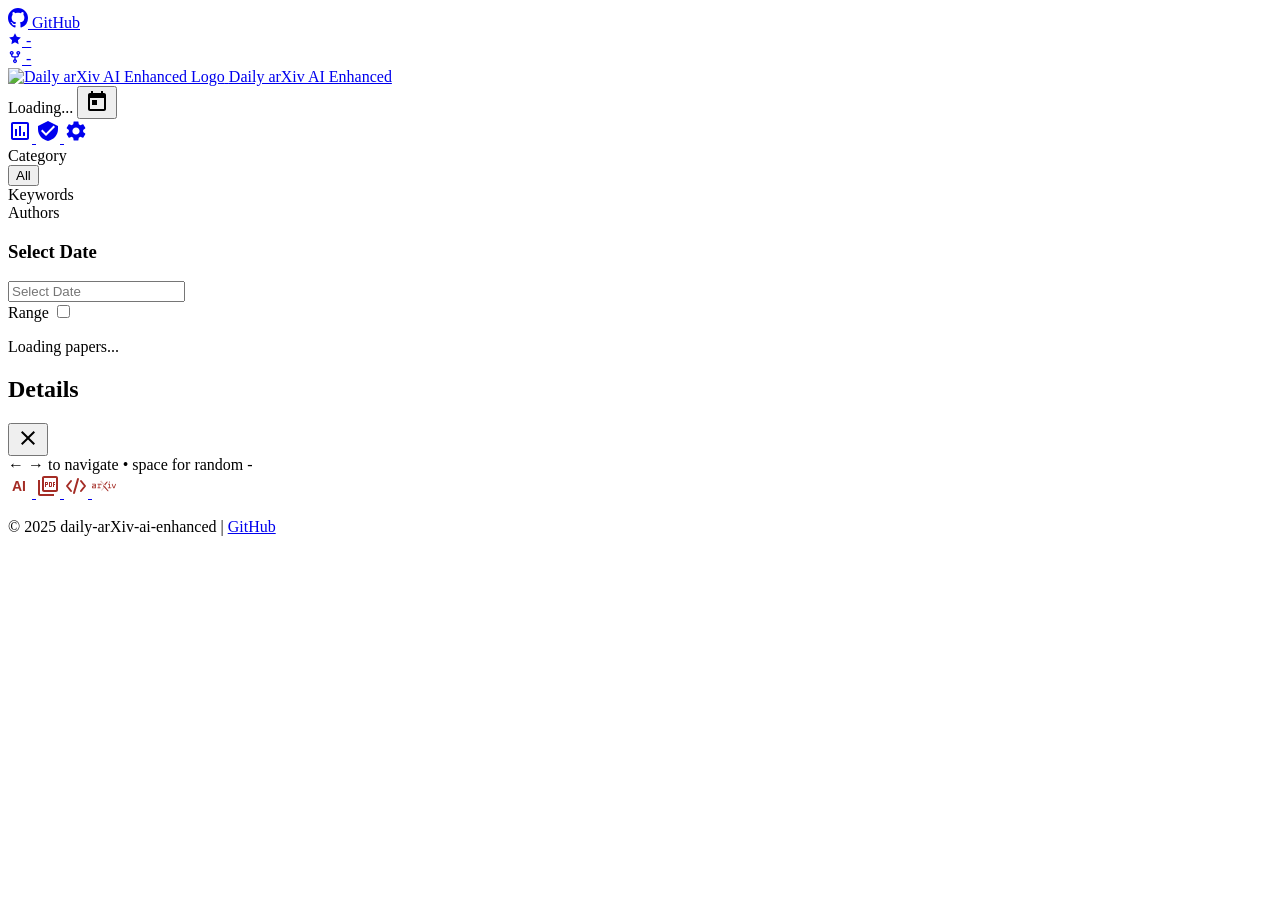
==== index.html @ 0d48d11d "feat: 添加奖励模型论文调研系统和GitHub Pages配置" ====
<!DOCTYPE html>
<html lang="zh-CN">
<head>
    <meta charset="UTF-8">
    <meta name="viewport" content="width=device-width, initial-scale=1.0">
    <meta name="description" content="daily arxiv ai-enhanced">
    <title>Daily arXiv AI Enhanced</title>
    <link rel="icon" type="image/png" href="assets/logo2-removebg-preview.png">
    <link rel="shortcut icon" type="image/png" href="assets/logo2-removebg-preview.png">
    <link rel="stylesheet" href="css/styles.css">
    <link rel="stylesheet" href="https://fonts.googleapis.com/css2?family=Inter:wght@300;400;500;600;700&display=swap">
    <link rel="stylesheet" href="https://cdn.jsdelivr.net/npm/flatpickr/dist/flatpickr.min.css">
    <script src="https://cdn.jsdelivr.net/npm/flatpickr"></script>
    <script>
        window.onerror = function(message, source, lineno, colno, error) {
            const errorDiv = document.createElement('div');
            errorDiv.style.position = 'fixed';
            errorDiv.style.bottom = '10px';
            errorDiv.style.left = '10px';
            errorDiv.style.backgroundColor = 'rgba(255, 0, 0, 0.8)';
            errorDiv.style.color = 'white';
            errorDiv.style.padding = '10px';
            errorDiv.style.borderRadius = '5px';
            errorDiv.style.zIndex = '10000';
            errorDiv.style.maxWidth = '80%';
            errorDiv.textContent = `错误: ${message} (${source}:${lineno}:${colno})`;
            document.body.appendChild(errorDiv);
            
            setTimeout(() => errorDiv.remove(), 5000);
            
            return false;
        };
    </script>
</head>
<body>
    <div class="app-container">
        <header>
            <div class="header-content">
                <div class="header-left">
                    <a href="https://github.com/dw-dengwei/daily-arXiv-ai-enhanced" target="_blank" class="github-button">
                        <svg height="20" width="20" viewBox="0 0 16 16" fill="currentColor" xmlns="http://www.w3.org/2000/svg">
                            <path fill-rule="evenodd" d="M8 0C3.58 0 0 3.58 0 8c0 3.54 2.29 6.53 5.47 7.59.4.07.55-.17.55-.38 0-.19-.01-.82-.01-1.49-2.01.37-2.53-.49-2.69-.94-.09-.23-.48-.94-.82-1.13-.28-.15-.68-.52-.01-.53.63-.01 1.08.58 1.23.82.72 1.21 1.87.87 2.33.66.07-.52.28-.87.51-1.07-1.78-.2-3.64-.89-3.64-3.95 0-.87.31-1.59.82-2.15-.08-.2-.36-1.02.08-2.12 0 0 .67-.21 2.2.82.64-.18 1.32-.27 2-.27.68 0 1.36.09 2 .27 1.53-1.04 2.2-.82 2.2-.82.44 1.1.16 1.92.08 2.12.51.56.82 1.27.82 2.15 0 3.07-1.87 3.75-3.65 3.95.29.25.54.73.54 1.48 0 1.07-.01 1.93-.01 2.2 0 .21.15.46.55.38A8.013 8.013 0 0016 8c0-4.42-3.58-8-8-8z"></path>
                        </svg>
                        <span class="github-text">GitHub</span>
                        <div class="github-stats">
                            <div class="star-badge">
                                <svg width="14" height="14" viewBox="0 0 24 24" fill="currentColor">
                                    <path d="M12 2l3.09 6.26L22 9.27l-5 4.87 1.18 6.88L12 17.77l-6.18 3.25L7 14.14 2 9.27l6.91-1.01L12 2z"/>
                                </svg>
                                <span class="star-count" id="starCount">-</span>
                            </div>
                            <div class="fork-badge">
                                <svg width="14" height="14" viewBox="0 0 16 16" fill="currentColor">
                                    <path d="M5 5.372v.878c0 .414.336.75.75.75h4.5a.75.75 0 0 0 .75-.75v-.878a2.25 2.25 0 1 1 1.5 0v.878a2.25 2.25 0 0 1-2.25 2.25h-1.5v2.128a2.251 2.251 0 1 1-1.5 0V8.5h-1.5A2.25 2.25 0 0 1 3.5 6.25v-.878a2.25 2.25 0 1 1 1.5 0ZM5 3.25a.75.75 0 1 0-1.5 0 .75.75 0 0 0 1.5 0Zm6.75.75a.75.75 0 1 0 0-1.5.75.75 0 0 0 0 1.5Zm-3 8.75a.75.75 0 1 0-1.5 0 .75.75 0 0 0 1.5 0Z"/>
                                </svg>
                                <span class="fork-count" id="forkCount">-</span>
                            </div>
                        </div>
                    </a>
                </div>
                
                <div class="header-center">
                    <a href="index.html" class="site-logo">
                        <img src="assets/logo2-removebg-preview.png" alt="Daily arXiv AI Enhanced Logo" class="logo-image">
                        <span class="site-title">Daily arXiv AI Enhanced</span>
                    </a>
                </div>
                
                <div class="header-controls">
                    <div class="date-selector">
                        <div class="date-display">
                            <span id="currentDate">Loading...</span>
                            <button id="calendarButton" class="icon-button">
                                <svg width="24" height="24" viewBox="0 0 24 24" fill="none" xmlns="http://www.w3.org/2000/svg">
                                    <path d="M19 4H18V2H16V4H8V2H6V4H5C3.89 4 3.01 4.9 3.01 6L3 20C3 21.1 3.89 22 5 22H19C20.1 22 21 21.1 21 20V6C21 4.9 20.1 4 19 4ZM19 20H5V9H19V20ZM7 11H12V16H7V11Z" fill="currentColor"/>
                                </svg>
                            </button>
                        </div>
                    </div>
                    <a href="statistic.html" class="icon-button" title="Statistics">
                        <svg width="24" height="24" viewBox="0 0 24 24" fill="none" xmlns="http://www.w3.org/2000/svg">
                            <path d="M9 17H7V10H9V17ZM13 17H11V7H13V17ZM17 17H15V13H17V17ZM19 19H5V5H19V19.1V19ZM19 3H5C3.9 3 3 3.9 3 5V19C3 20.1 3.9 21 5 21H19C20.1 21 21 20.1 21 19V5C21 3.9 20.1 3 19 3Z" fill="currentColor"/>
                        </svg>
                    </a>
                    <a href="index_reward_model.html" class="icon-button" title="Reward Model Survey">
                        <svg width="24" height="24" viewBox="0 0 24 24" fill="none" xmlns="http://www.w3.org/2000/svg">
                            <path d="M12 2L2 7V10C2 16 6 20.5 12 22C18 20.5 22 16 22 10V7L12 2ZM10 17L5 12L6.41 10.59L10 14.17L17.59 6.58L19 8L10 17Z" fill="currentColor"/>
                        </svg>
                    </a>
                    <a href="settings.html" class="icon-button" title="Settings">
                        <svg width="24" height="24" viewBox="0 0 24 24" fill="none" xmlns="http://www.w3.org/2000/svg">
                            <path d="M19.14 12.94c.04-.3.06-.61.06-.94 0-.32-.02-.64-.07-.94l2.03-1.58c.18-.14.23-.41.12-.61l-1.92-3.32c-.12-.22-.37-.29-.59-.22l-2.39.96c-.5-.38-1.03-.7-1.62-.94l-.36-2.54c-.04-.24-.24-.41-.48-.41h-3.84c-.24 0-.43.17-.47.41l-.36 2.54c-.59.24-1.13.57-1.62.94l-2.39-.96c-.22-.08-.47 0-.59.22L2.74 8.87c-.12.21-.08.47.12.61l2.03 1.58c-.05.3-.09.63-.09.94s.02.64.07.94l-2.03 1.58c-.18.14-.23.41-.12.61l1.92 3.32c.12.22.37.29.59.22l2.39-.96c.5.38 1.03.7 1.62.94l.36 2.54c.05.24.24.41.48.41h3.84c.24 0 .44-.17.47-.41l.36-2.54c.59-.24 1.13-.56 1.62-.94l2.39.96c.22.08.47 0 .59-.22l1.92-3.32c.12-.22.07-.47-.12-.61l-2.01-1.58zM12 15.6c-1.98 0-3.6-1.62-3.6-3.6s1.62-3.6 3.6-3.6 3.6 1.62 3.6 3.6-1.62 3.6-3.6 3.6z" fill="currentColor"/>
                        </svg>
                    </a>
                    <!-- <div class="view-controls">
                        <button id="toggleView" class="button">
                            <span class="view-icon">
                                <svg width="24" height="24" viewBox="0 0 24 24" fill="none" xmlns="http://www.w3.org/2000/svg">
                                    <path d="M4 11H9V5H4V11ZM4 18H9V12H4V18ZM10 18H15V12H10V18ZM16 18H21V12H16V18ZM10 11H15V5H10V11ZM16 5V11H21V5H16Z" fill="currentColor"/>
                                </svg>
                            </span>
                            <span>View</span>
                        </button>
                    </div> -->
                </div>
            </div>
            <div class="category-nav">
                <div class="category-label-container">
                    <span class="category-nav-label">Category</span>
                    <div class="category-scroll">
                        <button class="category-button active" data-category="all">All</button>
                        <!-- 分类按钮将通过 JavaScript 动态生成 -->
                    </div>
                </div>
                <!-- Keyword Tag Container -->
                <div class="keyword-label-container">
                    <span class="keyword-nav-label">Keywords</span>
                    <div class="keyword-scroll" id="keywordTags">
                        <!-- Keywords will be dynamically added here -->
                    </div>
                </div>
                <!-- Author Tag Container -->
                <div class="author-label-container">
                    <span class="author-nav-label">Authors</span>
                    <div class="author-scroll" id="authorTags">
                        <!-- Authors will be dynamically added here -->
                    </div>
                </div>
            </div>
        </header>

        <main>
            <div class="date-picker-modal" id="datePickerModal">
                <div class="date-picker-content">
                    <div class="date-picker-body">
                        <h3 class="date-picker-title">Select Date</h3>
                        <div class="flatpickr-container">
                            <input type="text" id="datepicker" placeholder="Select Date" data-input>
                        </div>
                        <div class="date-range-selector">
                            <span class="toggle-label">Range</span>
                            <label class="toggle-switch">
                                <input type="checkbox" id="dateRangeMode">
                                <span class="toggle-slider"></span>
                            </label>
                        </div>
                    </div>
                </div>
            </div>

            <div class="paper-container" id="paperContainer">
                <div class="loading-container">
                    <div class="loading-spinner"></div>
                    <p>Loading papers...</p>
                </div>
            </div>
        </main>

        <div class="paper-modal" id="paperModal">
            <div class="paper-modal-content">
                <div class="paper-modal-header">
                    <h2 id="modalTitle">Details</h2>
                    <button id="closeModal" class="icon-button">
                        <svg width="24" height="24" viewBox="0 0 24 24" fill="none" xmlns="http://www.w3.org/2000/svg">
                            <path d="M19 6.41L17.59 5L12 10.59L6.41 5L5 6.41L10.59 12L5 17.59L6.41 19L12 13.41L17.59 19L19 17.59L13.41 12L19 6.41Z" fill="currentColor"/>
                        </svg>
                    </button>
                </div>
                <div class="paper-modal-body" id="modalBody">
                </div>
                <div class="paper-modal-footer">
                    <div class="paper-navigation">
                        <span class="navigation-hint">← → to navigate • space for random</span>
                        <span id="paperPosition" class="paper-position">-</span>
                    </div>
                    <div class="paper-modal-buttons">
                    <a id="kimiChatLink" href="#" target="_blank" class="button icon-button" title="Open in KimiChat">
                        <svg width="24" height="24" viewBox="0 0 24 24" fill="none" xmlns="http://www.w3.org/2000/svg">
                            <text x="4" y="17" fill="#a42c25" font-family="Arial" font-weight="bold" font-size="14">AI</text>
                        </svg>
                    </a>
                    <a id="pdfLink" href="#" target="_blank" class="button icon-button" title="Open PDF">
                        <svg width="24" height="24" viewBox="0 0 24 24" fill="none" xmlns="http://www.w3.org/2000/svg">
                            <path d="M20 2H8C6.9 2 6 2.9 6 4V16C6 17.1 6.9 18 8 18H20C21.1 18 22 17.1 22 16V4C22 2.9 21.1 2 20 2ZM20 16H8V4H20V16ZM4 6H2V20C2 21.1 2.9 22 4 22H18V20H4V6ZM16 12V9C16 8.45 15.55 8 15 8H13V13H15C15.55 13 16 12.55 16 12ZM14 9H15V12H14V9ZM18 11H19V10H18V9H19V8H17V13H18V11ZM10 11H11C11.55 11 12 10.55 12 10V9C12 8.45 11.55 8 11 8H9V13H10V11ZM10 9H11V10H10V9Z" fill="#a42c25"/>
                        </svg>
                    </a>
                    <a id="htmlLink" href="#" target="_blank" class="button icon-button" title="Open HTML">
                        <svg width="24" height="24" viewBox="0 0 24 24" fill="none" xmlns="http://www.w3.org/2000/svg">
                            <path d="M7 17L3 12L7 7M17 17L21 12L17 7M14 5L10 19" stroke="#a42c25" stroke-width="2" stroke-linecap="round" stroke-linejoin="round"/>
                        </svg>
                    </a>
                    <a id="paperLink" href="#" target="_blank" class="button icon-button primary" title="Open in arXiv">
                        <svg width="24" height="24" viewBox="0 0 246.978 110.119" fill="none" xmlns="http://www.w3.org/2000/svg">
                            <path d="M134.811 46.23l24.36-29.89c1.492-1.989 2.2-3.03 1.492-4.723a5.142 5.142 0 0 0-4.481-3.161h0a4.024 4.024 0 0 0-3.008 1.108L127.035 37.824zM168.108 102.071l-32.363-38.283-.972 1.033-7.789-9.214-7.743-9.357-4.695 5.076a4.769 4.769 0 0 0 .015 6.53l47.786 51.074a3.913 3.913 0 0 0 3.137 1.192 4.394 4.394 0 0 0 4.027-2.818c.724-1.73-.076-3.441-1.403-5.233zM121.05 64.817l6.052 6.485-26.553 28.128a2.98 2.98 0 0 1-2.275 1.194 3.449 3.449 0 0 1-3.241-2.144c-.513-1.231.166-3.15 1.122-4.168l.023-.024.021-.026 24.851-29.448m-.047-1.882l-25.76 30.524c-1.286 1.372-2.084 3.777-1.365 5.5a4.705 4.705 0 0 0 4.4 2.914 4.191 4.191 0 0 0 3.161-1.563l27.382-29.007-7.814-8.372zM69.406 31.884c1.859 0 3.1 1.24 3.985 3.453 1.062-2.213 2.568-3.453 4.694-3.453h14.878a4.062 4.062 0 0 1 4.074 4.074v7.828c0 2.656-1.327 4.074-4.074 4.074-2.656 0-4.074-1.418-4.074-4.074V40.03H78.35a2.411 2.411 0 0 0-2.656 2.745v27.188h10.007c2.658 0 4.074 1.329 4.074 4.074s-1.416 4.074-4.074 4.074H59.311c-2.659 0-3.986-1.328-3.986-4.074s1.327-4.074 3.986-4.074h8.236V40.03h-7.263c-2.656 0-3.985-1.329-3.985-4.074 0-2.658 1.329-4.074 3.985-4.074zM181.068 31.884c2.656 0 4.074 1.416 4.074 4.074v34.007h10.1c2.746 0 4.074 1.329 4.074 4.074s-1.328 4.074-4.074 4.074h-28.607c-2.656 0-4.074-1.328-4.074-4.074s1.418-4.074 4.074-4.074h10.362V40.03h-8.533c-2.744 0-4.073-1.329-4.073-4.074 0-2.658 1.329-4.074 4.073-4.074zm4.22-17.615a5.859 5.859 0 1 1-5.819-5.819 5.9 5.9 0 0 1 5.819 5.819zM246.978 35.958a4.589 4.589 0 0 1-.267 1.594L231.835 75.63a3.722 3.722 0 0 1-3.721 2.48h-5.933a3.689 3.689 0 0 1-3.808-2.48l-15.055-38.081a3.23 3.23 0 0 1-.355-1.594 4.084 4.084 0 0 1 4.164-4.074 3.8 3.8 0 0 1 3.718 2.656l14.348 36.134 13.9-36.134a3.8 3.8 0 0 1 3.72-2.656 4.084 4.084 0 0 1 4.165 4.077zM32.445 31.884c5.018 0 8.206 3.312 8.206 8.4v37.831H5.143A4.813 4.813 0 0 1 0 73.186V60.157a8.256 8.256 0 0 1 7-8.148l25.507-3.572v-8.4H4.141A4.014 4.014 0 0 1 0 35.958c0-2.87 2.143-4.074 4.355-4.074zm.059 38.081V56.672l-24.354 3.4v9.9zM90.373 1.25h.077c1 .024 2.236 1.245 2.589 1.669l.023.028.024.026 46.664 50.433a3.173 3.173 0 0 1-.034 4.336l-4.893 5.2-6.876-8.134L88.487 7.13c-1.508-2.166-1.617-2.836-1.191-3.858a3.353 3.353 0 0 1 3.077-2.02m0-1.25a4.606 4.606 0 0 0-4.231 2.789c-.705 1.692-.2 2.88 1.349 5.1l39.493 47.722 7.789 9.214 5.853-6.221a4.417 4.417 0 0 0 .042-6.042L94.004 2.13S92.291.05 90.48.006z" fill="#a42c25"/>
                        </svg>
                    </a>
                    </div>
                </div>
            </div>
        </div>
    </div>
    
    <footer>
        <div class="footer-content">
            <p>&copy; 2025 daily-arXiv-ai-enhanced | <a href="https://github.com/dw-dengwei/daily-arXiv-ai-enhanced" target="_blank">GitHub</a></p>
        </div>
    </footer>

    <script src="js/app.js?v=1.0.1"></script>
</body>
</html>
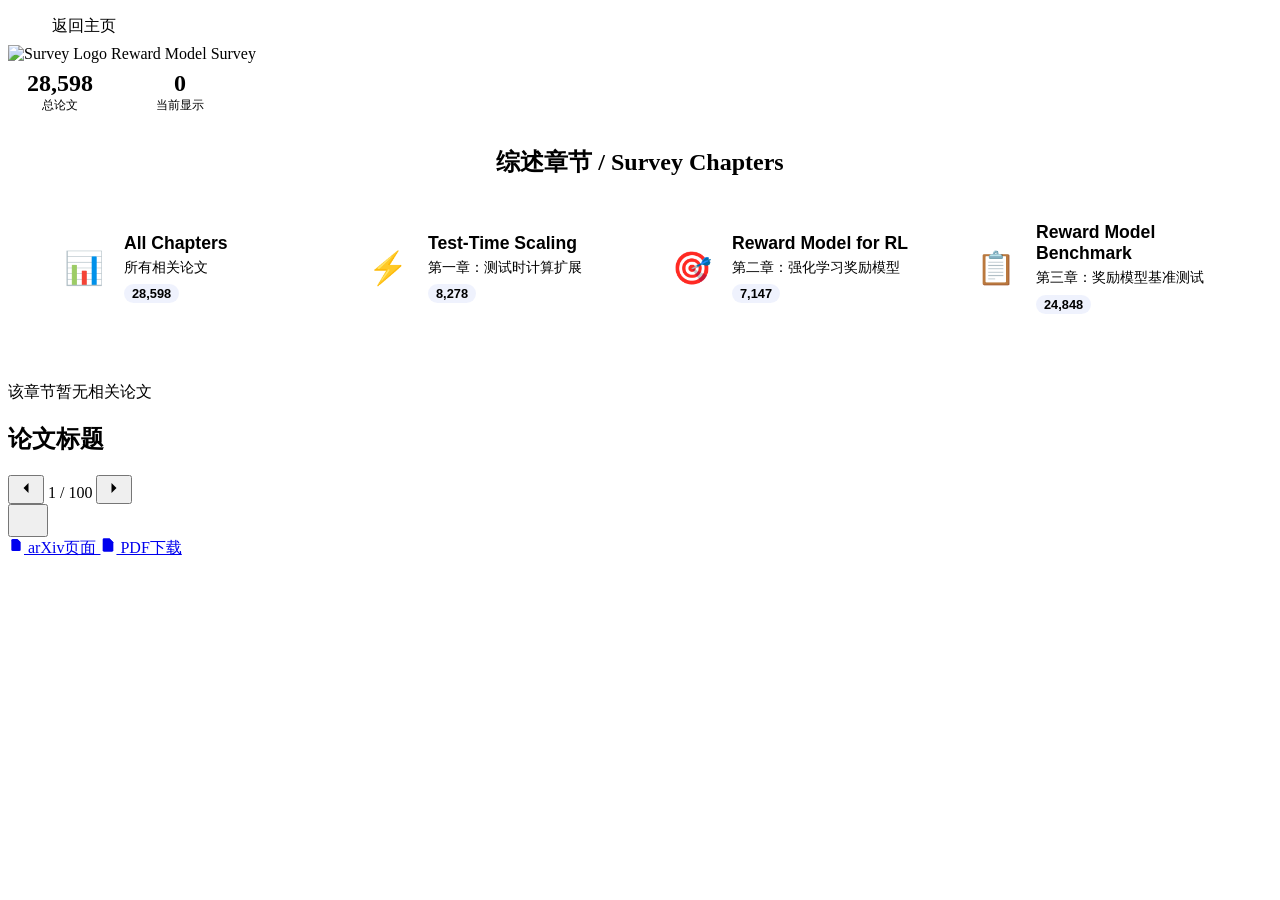
==== commit fbcbec72: "update index" ====
--- a/index.html
+++ b/index.html
@@ -3,14 +3,13 @@
 <head>
     <meta charset="UTF-8">
     <meta name="viewport" content="width=device-width, initial-scale=1.0">
-    <meta name="description" content="daily arxiv ai-enhanced">
-    <title>Daily arXiv AI Enhanced</title>
+    <meta name="description" content="Reward Model Survey - Related Papers">
+    <title>Reward Model Survey - Related Papers</title>
     <link rel="icon" type="image/png" href="assets/logo2-removebg-preview.png">
     <link rel="shortcut icon" type="image/png" href="assets/logo2-removebg-preview.png">
     <link rel="stylesheet" href="css/styles.css">
+    <link rel="stylesheet" href="css/reward_model_survey.css">
     <link rel="stylesheet" href="https://fonts.googleapis.com/css2?family=Inter:wght@300;400;500;600;700&display=swap">
-    <link rel="stylesheet" href="https://cdn.jsdelivr.net/npm/flatpickr/dist/flatpickr.min.css">
-    <script src="https://cdn.jsdelivr.net/npm/flatpickr"></script>
     <script>
         window.onerror = function(message, source, lineno, colno, error) {
             const errorDiv = document.createElement('div');
@@ -37,175 +36,153 @@
         <header>
             <div class="header-content">
                 <div class="header-left">
-                    <a href="https://github.com/dw-dengwei/daily-arXiv-ai-enhanced" target="_blank" class="github-button">
-                        <svg height="20" width="20" viewBox="0 0 16 16" fill="currentColor" xmlns="http://www.w3.org/2000/svg">
-                            <path fill-rule="evenodd" d="M8 0C3.58 0 0 3.58 0 8c0 3.54 2.29 6.53 5.47 7.59.4.07.55-.17.55-.38 0-.19-.01-.82-.01-1.49-2.01.37-2.53-.49-2.69-.94-.09-.23-.48-.94-.82-1.13-.28-.15-.68-.52-.01-.53.63-.01 1.08.58 1.23.82.72 1.21 1.87.87 2.33.66.07-.52.28-.87.51-1.07-1.78-.2-3.64-.89-3.64-3.95 0-.87.31-1.59.82-2.15-.08-.2-.36-1.02.08-2.12 0 0 .67-.21 2.2.82.64-.18 1.32-.27 2-.27.68 0 1.36.09 2 .27 1.53-1.04 2.2-.82 2.2-.82.44 1.1.16 1.92.08 2.12.51.56.82 1.27.82 2.15 0 3.07-1.87 3.75-3.65 3.95.29.25.54.73.54 1.48 0 1.07-.01 1.93-.01 2.2 0 .21.15.46.55.38A8.013 8.013 0 0016 8c0-4.42-3.58-8-8-8z"></path>
+                    <a href="index.html" class="back-button">
+                        <svg width="20" height="20" viewBox="0 0 24 24" fill="currentColor">
+                            <path d="M19 12H5m0 0l7 7m-7-7l7-7"/>
                         </svg>
-                        <span class="github-text">GitHub</span>
-                        <div class="github-stats">
-                            <div class="star-badge">
-                                <svg width="14" height="14" viewBox="0 0 24 24" fill="currentColor">
-                                    <path d="M12 2l3.09 6.26L22 9.27l-5 4.87 1.18 6.88L12 17.77l-6.18 3.25L7 14.14 2 9.27l6.91-1.01L12 2z"/>
-                                </svg>
-                                <span class="star-count" id="starCount">-</span>
-                            </div>
-                            <div class="fork-badge">
-                                <svg width="14" height="14" viewBox="0 0 16 16" fill="currentColor">
-                                    <path d="M5 5.372v.878c0 .414.336.75.75.75h4.5a.75.75 0 0 0 .75-.75v-.878a2.25 2.25 0 1 1 1.5 0v.878a2.25 2.25 0 0 1-2.25 2.25h-1.5v2.128a2.251 2.251 0 1 1-1.5 0V8.5h-1.5A2.25 2.25 0 0 1 3.5 6.25v-.878a2.25 2.25 0 1 1 1.5 0ZM5 3.25a.75.75 0 1 0-1.5 0 .75.75 0 0 0 1.5 0Zm6.75.75a.75.75 0 1 0 0-1.5.75.75 0 0 0 0 1.5Zm-3 8.75a.75.75 0 1 0-1.5 0 .75.75 0 0 0 1.5 0Z"/>
-                                </svg>
-                                <span class="fork-count" id="forkCount">-</span>
-                            </div>
-                        </div>
+                        <span>返回主页</span>
                     </a>
                 </div>
                 
                 <div class="header-center">
-                    <a href="index.html" class="site-logo">
-                        <img src="assets/logo2-removebg-preview.png" alt="Daily arXiv AI Enhanced Logo" class="logo-image">
-                        <span class="site-title">Daily arXiv AI Enhanced</span>
-                    </a>
+                    <div class="site-logo">
+                        <img src="assets/logo2-removebg-preview.png" alt="Survey Logo" class="logo-image">
+                        <span class="site-title">Reward Model Survey</span>
+                    </div>
                 </div>
                 
                 <div class="header-controls">
-                    <div class="date-selector">
-                        <div class="date-display">
-                            <span id="currentDate">Loading...</span>
-                            <button id="calendarButton" class="icon-button">
-                                <svg width="24" height="24" viewBox="0 0 24 24" fill="none" xmlns="http://www.w3.org/2000/svg">
-                                    <path d="M19 4H18V2H16V4H8V2H6V4H5C3.89 4 3.01 4.9 3.01 6L3 20C3 21.1 3.89 22 5 22H19C20.1 22 21 21.1 21 20V6C21 4.9 20.1 4 19 4ZM19 20H5V9H19V20ZM7 11H12V16H7V11Z" fill="currentColor"/>
-                                </svg>
-                            </button>
+                    <div class="survey-stats">
+                        <div class="stat-item">
+                            <span class="stat-number" id="totalPapers">0</span>
+                            <span class="stat-label">总论文</span>
                         </div>
-                    </div>
-                    <a href="statistic.html" class="icon-button" title="Statistics">
-                        <svg width="24" height="24" viewBox="0 0 24 24" fill="none" xmlns="http://www.w3.org/2000/svg">
-                            <path d="M9 17H7V10H9V17ZM13 17H11V7H13V17ZM17 17H15V13H17V17ZM19 19H5V5H19V19.1V19ZM19 3H5C3.9 3 3 3.9 3 5V19C3 20.1 3.9 21 5 21H19C20.1 21 21 20.1 21 19V5C21 3.9 20.1 3 19 3Z" fill="currentColor"/>
-                        </svg>
-                    </a>
-                    <a href="index_reward_model.html" class="icon-button" title="Reward Model Survey">
-                        <svg width="24" height="24" viewBox="0 0 24 24" fill="none" xmlns="http://www.w3.org/2000/svg">
-                            <path d="M12 2L2 7V10C2 16 6 20.5 12 22C18 20.5 22 16 22 10V7L12 2ZM10 17L5 12L6.41 10.59L10 14.17L17.59 6.58L19 8L10 17Z" fill="currentColor"/>
-                        </svg>
-                    </a>
-                    <a href="settings.html" class="icon-button" title="Settings">
-                        <svg width="24" height="24" viewBox="0 0 24 24" fill="none" xmlns="http://www.w3.org/2000/svg">
-                            <path d="M19.14 12.94c.04-.3.06-.61.06-.94 0-.32-.02-.64-.07-.94l2.03-1.58c.18-.14.23-.41.12-.61l-1.92-3.32c-.12-.22-.37-.29-.59-.22l-2.39.96c-.5-.38-1.03-.7-1.62-.94l-.36-2.54c-.04-.24-.24-.41-.48-.41h-3.84c-.24 0-.43.17-.47.41l-.36 2.54c-.59.24-1.13.57-1.62.94l-2.39-.96c-.22-.08-.47 0-.59.22L2.74 8.87c-.12.21-.08.47.12.61l2.03 1.58c-.05.3-.09.63-.09.94s.02.64.07.94l-2.03 1.58c-.18.14-.23.41-.12.61l1.92 3.32c.12.22.37.29.59.22l2.39-.96c.5.38 1.03.7 1.62.94l.36 2.54c.05.24.24.41.48.41h3.84c.24 0 .44-.17.47-.41l.36-2.54c.59-.24 1.13-.56 1.62-.94l2.39.96c.22.08.47 0 .59-.22l1.92-3.32c.12-.22.07-.47-.12-.61l-2.01-1.58zM12 15.6c-1.98 0-3.6-1.62-3.6-3.6s1.62-3.6 3.6-3.6 3.6 1.62 3.6 3.6-1.62 3.6-3.6 3.6z" fill="currentColor"/>
-                        </svg>
-                    </a>
-                    <!-- <div class="view-controls">
-                        <button id="toggleView" class="button">
-                            <span class="view-icon">
-                                <svg width="24" height="24" viewBox="0 0 24 24" fill="none" xmlns="http://www.w3.org/2000/svg">
-                                    <path d="M4 11H9V5H4V11ZM4 18H9V12H4V18ZM10 18H15V12H10V18ZM16 18H21V12H16V18ZM10 11H15V5H10V11ZM16 5V11H21V5H16Z" fill="currentColor"/>
-                                </svg>
-                            </span>
-                            <span>View</span>
-                        </button>
-                    </div> -->
-                </div>
-            </div>
-            <div class="category-nav">
-                <div class="category-label-container">
-                    <span class="category-nav-label">Category</span>
-                    <div class="category-scroll">
-                        <button class="category-button active" data-category="all">All</button>
-                        <!-- 分类按钮将通过 JavaScript 动态生成 -->
-                    </div>
-                </div>
-                <!-- Keyword Tag Container -->
-                <div class="keyword-label-container">
-                    <span class="keyword-nav-label">Keywords</span>
-                    <div class="keyword-scroll" id="keywordTags">
-                        <!-- Keywords will be dynamically added here -->
-                    </div>
-                </div>
-                <!-- Author Tag Container -->
-                <div class="author-label-container">
-                    <span class="author-nav-label">Authors</span>
-                    <div class="author-scroll" id="authorTags">
-                        <!-- Authors will be dynamically added here -->
+                        <div class="stat-item">
+                            <span class="stat-number" id="filteredPapers">0</span>
+                            <span class="stat-label">当前显示</span>
+                        </div>
                     </div>
                 </div>
             </div>
         </header>
 
         <main>
-            <div class="date-picker-modal" id="datePickerModal">
-                <div class="date-picker-content">
-                    <div class="date-picker-body">
-                        <h3 class="date-picker-title">Select Date</h3>
-                        <div class="flatpickr-container">
-                            <input type="text" id="datepicker" placeholder="Select Date" data-input>
-                        </div>
-                        <div class="date-range-selector">
-                            <span class="toggle-label">Range</span>
-                            <label class="toggle-switch">
-                                <input type="checkbox" id="dateRangeMode">
-                                <span class="toggle-slider"></span>
-                            </label>
-                        </div>
+            <!-- 章节选择器 -->
+            <div class="chapter-selector-container">
+                <div class="chapter-selector">
+                    <h2>综述章节 / Survey Chapters</h2>
+                    <div class="chapter-buttons">
+                        <button class="chapter-button active" data-chapter="all">
+                            <div class="chapter-icon">📊</div>
+                            <div class="chapter-info">
+                                <span class="chapter-title">All Chapters</span>
+                                <span class="chapter-subtitle">所有相关论文</span>
+                                <span class="chapter-count" id="allCount">0</span>
+                            </div>
+                        </button>
+                        <button class="chapter-button" data-chapter="test_time_scaling">
+                            <div class="chapter-icon">⚡</div>
+                            <div class="chapter-info">
+                                <span class="chapter-title">Test-Time Scaling</span>
+                                <span class="chapter-subtitle">第一章：测试时计算扩展</span>
+                                <span class="chapter-count" id="testTimeCount">0</span>
+                            </div>
+                        </button>
+                        <button class="chapter-button" data-chapter="reward_model_rl">
+                            <div class="chapter-icon">🎯</div>
+                            <div class="chapter-info">
+                                <span class="chapter-title">Reward Model for RL</span>
+                                <span class="chapter-subtitle">第二章：强化学习奖励模型</span>
+                                <span class="chapter-count" id="rewardRLCount">0</span>
+                            </div>
+                        </button>
+                        <button class="chapter-button" data-chapter="reward_model_benchmark">
+                            <div class="chapter-icon">📋</div>
+                            <div class="chapter-info">
+                                <span class="chapter-title">Reward Model Benchmark</span>
+                                <span class="chapter-subtitle">第三章：奖励模型基准测试</span>
+                                <span class="chapter-count" id="benchmarkCount">0</span>
+                            </div>
+                        </button>
                     </div>
                 </div>
             </div>
 
-            <div class="paper-container" id="paperContainer">
-                <div class="loading-container">
+            <!-- 关键词显示区域 -->
+            <div class="keywords-container" id="keywordsContainer" style="display: none;">
+                <div class="keywords-content">
+                    <h3>热门关键词 / Top Keywords</h3>
+                    <div class="keywords-tags" id="keywordsTags"></div>
+                </div>
+            </div>
+
+            <!-- 论文列表 -->
+            <div class="papers-section">
+                <div class="loading-container" id="loadingContainer">
                     <div class="loading-spinner"></div>
-                    <p>Loading papers...</p>
+                    <p>加载论文数据...</p>
+                </div>
+                
+                <div class="paper-container" id="paperContainer">
+                    <!-- 论文卡片将在这里动态生成 -->
                 </div>
             </div>
         </main>
 
+        <!-- 论文详情模态框 -->
         <div class="paper-modal" id="paperModal">
             <div class="paper-modal-content">
                 <div class="paper-modal-header">
-                    <h2 id="modalTitle">Details</h2>
-                    <button id="closeModal" class="icon-button">
-                        <svg width="24" height="24" viewBox="0 0 24 24" fill="none" xmlns="http://www.w3.org/2000/svg">
-                            <path d="M19 6.41L17.59 5L12 10.59L6.41 5L5 6.41L10.59 12L5 17.59L6.41 19L12 13.41L17.59 19L19 17.59L13.41 12L19 6.41Z" fill="currentColor"/>
-                        </svg>
-                    </button>
+                    <h2 id="modalTitle">论文标题</h2>
+                    <div class="modal-controls">
+                        <div class="paper-navigation">
+                            <button id="prevPaper" class="nav-button" title="上一篇">
+                                <svg width="20" height="20" viewBox="0 0 24 24" fill="currentColor">
+                                    <path d="M15 18l-6-6 6-6"/>
+                                </svg>
+                            </button>
+                            <span id="paperPosition" class="paper-position">1 / 100</span>
+                            <button id="nextPaper" class="nav-button" title="下一篇">
+                                <svg width="20" height="20" viewBox="0 0 24 24" fill="currentColor">
+                                    <path d="M9 18l6-6-6-6"/>
+                                </svg>
+                            </button>
+                        </div>
+                        <button id="closeModal" class="close-button">
+                            <svg width="24" height="24" viewBox="0 0 24 24" fill="currentColor">
+                                <path d="M6 18L18 6M6 6l12 12"/>
+                            </svg>
+                        </button>
+                    </div>
                 </div>
                 <div class="paper-modal-body" id="modalBody">
+                    <!-- 论文详情内容 -->
                 </div>
                 <div class="paper-modal-footer">
-                    <div class="paper-navigation">
-                        <span class="navigation-hint">← → to navigate • space for random</span>
-                        <span id="paperPosition" class="paper-position">-</span>
-                    </div>
-                    <div class="paper-modal-buttons">
-                    <a id="kimiChatLink" href="#" target="_blank" class="button icon-button" title="Open in KimiChat">
-                        <svg width="24" height="24" viewBox="0 0 24 24" fill="none" xmlns="http://www.w3.org/2000/svg">
-                            <text x="4" y="17" fill="#a42c25" font-family="Arial" font-weight="bold" font-size="14">AI</text>
-                        </svg>
-                    </a>
-                    <a id="pdfLink" href="#" target="_blank" class="button icon-button" title="Open PDF">
-                        <svg width="24" height="24" viewBox="0 0 24 24" fill="none" xmlns="http://www.w3.org/2000/svg">
-                            <path d="M20 2H8C6.9 2 6 2.9 6 4V16C6 17.1 6.9 18 8 18H20C21.1 18 22 17.1 22 16V4C22 2.9 21.1 2 20 2ZM20 16H8V4H20V16ZM4 6H2V20C2 21.1 2.9 22 4 22H18V20H4V6ZM16 12V9C16 8.45 15.55 8 15 8H13V13H15C15.55 13 16 12.55 16 12ZM14 9H15V12H14V9ZM18 11H19V10H18V9H19V8H17V13H18V11ZM10 11H11C11.55 11 12 10.55 12 10V9C12 8.45 11.55 8 11 8H9V13H10V11ZM10 9H11V10H10V9Z" fill="#a42c25"/>
-                        </svg>
-                    </a>
-                    <a id="htmlLink" href="#" target="_blank" class="button icon-button" title="Open HTML">
-                        <svg width="24" height="24" viewBox="0 0 24 24" fill="none" xmlns="http://www.w3.org/2000/svg">
-                            <path d="M7 17L3 12L7 7M17 17L21 12L17 7M14 5L10 19" stroke="#a42c25" stroke-width="2" stroke-linecap="round" stroke-linejoin="round"/>
-                        </svg>
-                    </a>
-                    <a id="paperLink" href="#" target="_blank" class="button icon-button primary" title="Open in arXiv">
-                        <svg width="24" height="24" viewBox="0 0 246.978 110.119" fill="none" xmlns="http://www.w3.org/2000/svg">
-                            <path d="M134.811 46.23l24.36-29.89c1.492-1.989 2.2-3.03 1.492-4.723a5.142 5.142 0 0 0-4.481-3.161h0a4.024 4.024 0 0 0-3.008 1.108L127.035 37.824zM168.108 102.071l-32.363-38.283-.972 1.033-7.789-9.214-7.743-9.357-4.695 5.076a4.769 4.769 0 0 0 .015 6.53l47.786 51.074a3.913 3.913 0 0 0 3.137 1.192 4.394 4.394 0 0 0 4.027-2.818c.724-1.73-.076-3.441-1.403-5.233zM121.05 64.817l6.052 6.485-26.553 28.128a2.98 2.98 0 0 1-2.275 1.194 3.449 3.449 0 0 1-3.241-2.144c-.513-1.231.166-3.15 1.122-4.168l.023-.024.021-.026 24.851-29.448m-.047-1.882l-25.76 30.524c-1.286 1.372-2.084 3.777-1.365 5.5a4.705 4.705 0 0 0 4.4 2.914 4.191 4.191 0 0 0 3.161-1.563l27.382-29.007-7.814-8.372zM69.406 31.884c1.859 0 3.1 1.24 3.985 3.453 1.062-2.213 2.568-3.453 4.694-3.453h14.878a4.062 4.062 0 0 1 4.074 4.074v7.828c0 2.656-1.327 4.074-4.074 4.074-2.656 0-4.074-1.418-4.074-4.074V40.03H78.35a2.411 2.411 0 0 0-2.656 2.745v27.188h10.007c2.658 0 4.074 1.329 4.074 4.074s-1.416 4.074-4.074 4.074H59.311c-2.659 0-3.986-1.328-3.986-4.074s1.327-4.074 3.986-4.074h8.236V40.03h-7.263c-2.656 0-3.985-1.329-3.985-4.074 0-2.658 1.329-4.074 3.985-4.074zM181.068 31.884c2.656 0 4.074 1.416 4.074 4.074v34.007h10.1c2.746 0 4.074 1.329 4.074 4.074s-1.328 4.074-4.074 4.074h-28.607c-2.656 0-4.074-1.328-4.074-4.074s1.418-4.074 4.074-4.074h10.362V40.03h-8.533c-2.744 0-4.073-1.329-4.073-4.074 0-2.658 1.329-4.074 4.073-4.074zm4.22-17.615a5.859 5.859 0 1 1-5.819-5.819 5.9 5.9 0 0 1 5.819 5.819zM246.978 35.958a4.589 4.589 0 0 1-.267 1.594L231.835 75.63a3.722 3.722 0 0 1-3.721 2.48h-5.933a3.689 3.689 0 0 1-3.808-2.48l-15.055-38.081a3.23 3.23 0 0 1-.355-1.594 4.084 4.084 0 0 1 4.164-4.074 3.8 3.8 0 0 1 3.718 2.656l14.348 36.134 13.9-36.134a3.8 3.8 0 0 1 3.72-2.656 4.084 4.084 0 0 1 4.165 4.077zM32.445 31.884c5.018 0 8.206 3.312 8.206 8.4v37.831H5.143A4.813 4.813 0 0 1 0 73.186V60.157a8.256 8.256 0 0 1 7-8.148l25.507-3.572v-8.4H4.141A4.014 4.014 0 0 1 0 35.958c0-2.87 2.143-4.074 4.355-4.074zm.059 38.081V56.672l-24.354 3.4v9.9zM90.373 1.25h.077c1 .024 2.236 1.245 2.589 1.669l.023.028.024.026 46.664 50.433a3.173 3.173 0 0 1-.034 4.336l-4.893 5.2-6.876-8.134L88.487 7.13c-1.508-2.166-1.617-2.836-1.191-3.858a3.353 3.353 0 0 1 3.077-2.02m0-1.25a4.606 4.606 0 0 0-4.231 2.789c-.705 1.692-.2 2.88 1.349 5.1l39.493 47.722 7.789 9.214 5.853-6.221a4.417 4.417 0 0 0 .042-6.042L94.004 2.13S92.291.05 90.48.006z" fill="#a42c25"/>
-                        </svg>
-                    </a>
+                    <div class="modal-links">
+                        <a id="paperLink" href="#" target="_blank" class="modal-link">
+                            <svg width="16" height="16" viewBox="0 0 24 24" fill="currentColor">
+                                <path d="M14 3v4a1 1 0 0 0 1 1h4"/>
+                                <path d="M17 21H7a2 2 0 0 1-2-2V5a2 2 0 0 1 2-2h7l5 5v11a2 2 0 0 1-2 2z"/>
+                            </svg>
+                            arXiv页面
+                        </a>
+                        <a id="pdfLink" href="#" target="_blank" class="modal-link">
+                            <svg width="16" height="16" viewBox="0 0 24 24" fill="currentColor">
+                                <path d="M14 2H6a2 2 0 0 0-2 2v16a2 2 0 0 0 2 2h12a2 2 0 0 0 2-2V8z"/>
+                                <path d="M14 2v6h6"/>
+                                <path d="M16 13H8"/>
+                                <path d="M16 17H8"/>
+                                <path d="M10 9H8"/>
+                            </svg>
+                            PDF下载
+                        </a>
                     </div>
                 </div>
             </div>
         </div>
     </div>
-    
-    <footer>
-        <div class="footer-content">
-            <p>&copy; 2025 daily-arXiv-ai-enhanced | <a href="https://github.com/dw-dengwei/daily-arXiv-ai-enhanced" target="_blank">GitHub</a></p>
-        </div>
-    </footer>
 
-    <script src="js/app.js?v=1.0.1"></script>
+    <script src="js/reward_model_survey.js"></script>
 </body>
-</html> +</html>
--- a/css/reward_model_survey.css
+++ b/css/reward_model_survey.css
@@ -0,0 +1,379 @@
+/* 综述论文页面特定样式 */
+
+/* 返回按钮样式 */
+.back-button {
+    display: flex;
+    align-items: center;
+    gap: 8px;
+    padding: 8px 16px;
+    border-radius: var(--radius-sm);
+    font-weight: 500;
+    transition: var(--transition);
+    background-color: var(--background-hover);
+    color: var(--text-color);
+    text-decoration: none;
+}
+
+.back-button:hover {
+    background-color: var(--border-color);
+    transform: translateX(-2px);
+}
+
+/* 统计信息样式 */
+.survey-stats {
+    display: flex;
+    gap: 16px;
+    align-items: center;
+}
+
+.stat-item {
+    display: flex;
+    flex-direction: column;
+    align-items: center;
+    padding: 8px 12px;
+    background: var(--gradient-light);
+    border-radius: var(--radius-sm);
+    min-width: 80px;
+}
+
+.stat-number {
+    font-size: 1.5rem;
+    font-weight: 700;
+    color: var(--primary-color);
+    line-height: 1;
+}
+
+.stat-label {
+    font-size: 0.75rem;
+    color: var(--text-secondary);
+    margin-top: 2px;
+}
+
+/* 章节选择器样式 */
+.chapter-selector-container {
+    background: white;
+    border-bottom: 1px solid var(--border-color);
+    padding: 24px 0;
+    margin-bottom: 24px;
+}
+
+.chapter-selector {
+    max-width: 1200px;
+    margin: 0 auto;
+    padding: 0 24px;
+}
+
+.chapter-selector h2 {
+    margin: 0 0 24px 0;
+    color: var(--text-color);
+    font-size: 1.5rem;
+    font-weight: 600;
+    text-align: center;
+}
+
+.chapter-buttons {
+    display: grid;
+    grid-template-columns: repeat(auto-fit, minmax(280px, 1fr));
+    gap: 16px;
+    max-width: 1200px;
+}
+
+.chapter-button {
+    display: flex;
+    align-items: center;
+    gap: 16px;
+    padding: 20px;
+    border: 2px solid var(--border-color);
+    border-radius: var(--radius-md);
+    background: white;
+    cursor: pointer;
+    transition: all 0.3s ease;
+    text-align: left;
+    position: relative;
+    overflow: hidden;
+}
+
+.chapter-button:hover {
+    border-color: var(--primary-color);
+    transform: translateY(-2px);
+    box-shadow: var(--shadow-md);
+}
+
+.chapter-button.active {
+    border-color: var(--primary-color);
+    background: var(--gradient-light);
+    box-shadow: var(--shadow-md);
+}
+
+.chapter-button.active::before {
+    content: '';
+    position: absolute;
+    top: 0;
+    left: 0;
+    width: 4px;
+    height: 100%;
+    background: var(--gradient-primary);
+}
+
+.chapter-icon {
+    font-size: 2rem;
+    min-width: 48px;
+    display: flex;
+    align-items: center;
+    justify-content: center;
+}
+
+.chapter-info {
+    flex: 1;
+    display: flex;
+    flex-direction: column;
+    gap: 4px;
+}
+
+.chapter-title {
+    font-size: 1.1rem;
+    font-weight: 600;
+    color: var(--text-color);
+    line-height: 1.2;
+}
+
+.chapter-subtitle {
+    font-size: 0.9rem;
+    color: var(--text-secondary);
+    line-height: 1.3;
+}
+
+.chapter-count {
+    font-size: 0.8rem;
+    font-weight: 600;
+    color: var(--primary-color);
+    background: rgba(102, 126, 234, 0.1);
+    padding: 2px 8px;
+    border-radius: 12px;
+    align-self: flex-start;
+    margin-top: 4px;
+}
+
+/* 关键词容器样式 */
+.keywords-container {
+    background: var(--gradient-light);
+    border-radius: var(--radius-md);
+    padding: 20px;
+    margin: 0 24px 24px 24px;
+    border: 1px solid var(--border-color);
+}
+
+.keywords-content h3 {
+    margin: 0 0 16px 0;
+    color: var(--text-color);
+    font-size: 1.1rem;
+    font-weight: 600;
+}
+
+.keywords-tags {
+    display: flex;
+    flex-wrap: wrap;
+    gap: 8px;
+}
+
+.keyword-tag {
+    display: inline-flex;
+    align-items: center;
+    gap: 6px;
+    padding: 6px 12px;
+    background: white;
+    border: 1px solid var(--border-color);
+    border-radius: 20px;
+    font-size: 0.85rem;
+    color: var(--text-color);
+    transition: var(--transition);
+}
+
+.keyword-tag:hover {
+    border-color: var(--primary-color);
+    background: rgba(102, 126, 234, 0.05);
+}
+
+.keyword-count {
+    background: var(--primary-color);
+    color: white;
+    font-size: 0.75rem;
+    font-weight: 600;
+    padding: 2px 6px;
+    border-radius: 10px;
+    min-width: 20px;
+    text-align: center;
+}
+
+/* 论文卡片增强样式 */
+.chapter-tag {
+    display: inline-block;
+    padding: 4px 8px;
+    margin: 2px 4px 2px 0;
+    background: var(--primary-color);
+    color: white;
+    border-radius: 12px;
+    font-size: 0.75rem;
+    font-weight: 500;
+    cursor: help;
+}
+
+.chapter-tag[data-chapter="test_time_scaling"] {
+    background: #10b981; /* emerald */
+}
+
+.chapter-tag[data-chapter="reward_model_rl"] {
+    background: #f59e0b; /* amber */
+}
+
+.chapter-tag[data-chapter="reward_model_benchmark"] {
+    background: #8b5cf6; /* violet */
+}
+
+/* 论文详情中的综述相关性 */
+.survey-relevance {
+    background: var(--gradient-light);
+    padding: 16px;
+    border-radius: var(--radius-sm);
+    margin: 16px 0;
+    border-left: 4px solid var(--primary-color);
+}
+
+.survey-relevance h4 {
+    margin: 0 0 12px 0;
+    color: var(--text-color);
+    font-size: 1rem;
+    font-weight: 600;
+}
+
+.relevance-item {
+    margin-bottom: 12px;
+    padding: 8px 0;
+    border-bottom: 1px solid var(--border-color);
+}
+
+.relevance-item:last-child {
+    border-bottom: none;
+    margin-bottom: 0;
+}
+
+.matched-keywords {
+    font-size: 0.85rem;
+    color: var(--text-secondary);
+    margin-top: 4px;
+    font-style: italic;
+}
+
+/* 响应式设计 */
+@media (max-width: 768px) {
+    .chapter-buttons {
+        grid-template-columns: 1fr;
+    }
+    
+    .chapter-button {
+        padding: 16px;
+    }
+    
+    .survey-stats {
+        gap: 8px;
+    }
+    
+    .stat-item {
+        min-width: 60px;
+        padding: 6px 8px;
+    }
+    
+    .stat-number {
+        font-size: 1.2rem;
+    }
+    
+    .keywords-container {
+        margin: 0 16px 16px 16px;
+        padding: 16px;
+    }
+}
+
+@media (max-width: 480px) {
+    .chapter-selector {
+        padding: 0 16px;
+    }
+    
+    .chapter-button {
+        flex-direction: column;
+        text-align: center;
+        gap: 12px;
+    }
+    
+    .chapter-icon {
+        min-width: auto;
+    }
+    
+    .back-button {
+        padding: 6px 12px;
+        font-size: 0.9rem;
+    }
+    
+    .survey-stats {
+        flex-direction: column;
+        gap: 8px;
+    }
+}
+
+/* 重试按钮样式 */
+.retry-button {
+    padding: 8px 16px;
+    background: var(--primary-color);
+    color: white;
+    border: none;
+    border-radius: var(--radius-sm);
+    cursor: pointer;
+    margin-top: 12px;
+    transition: var(--transition);
+}
+
+.retry-button:hover {
+    background: var(--secondary-color);
+    transform: translateY(-1px);
+}
+
+/* 加载更多按钮样式 */
+.load-more-container {
+    display: flex;
+    justify-content: center;
+    padding: 32px 0;
+    margin-top: 24px;
+    border-top: 1px solid var(--border-color);
+}
+
+.load-more-button {
+    display: flex;
+    flex-direction: column;
+    align-items: center;
+    gap: 4px;
+    padding: 16px 32px;
+    background: var(--gradient-light);
+    border: 2px solid var(--border-color);
+    border-radius: var(--radius-md);
+    cursor: pointer;
+    transition: var(--transition);
+    font-family: inherit;
+}
+
+.load-more-button:hover {
+    border-color: var(--primary-color);
+    background: white;
+    transform: translateY(-2px);
+    box-shadow: var(--shadow-md);
+}
+
+.load-more-button span {
+    font-size: 1rem;
+    font-weight: 500;
+    color: var(--text-color);
+}
+
+.load-more-button small {
+    font-size: 0.85rem;
+    color: var(--text-secondary);
+    font-weight: 400;
+}
